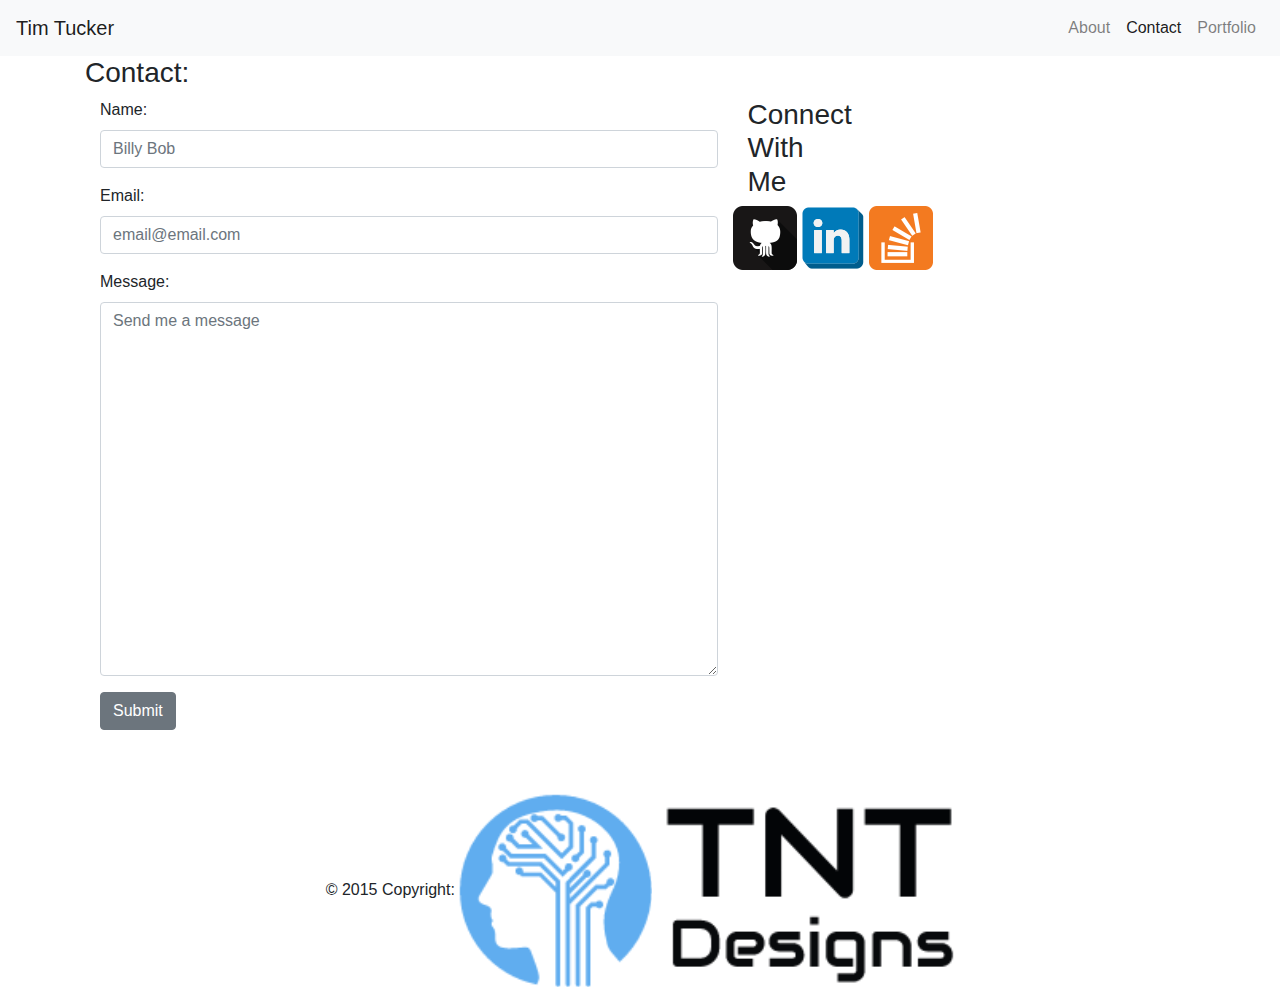
==== contact.html @ f37ee7fb "changes with bootstrap coding on portfolio page" ====
<!-- Bootstrap Portfolio Homework #2 -->
<!DOCTYPE html>
<html>
    <head>
        <title>Tim Tucker Bootstrap Bio</title>
        <link rel="stylesheet" href="https://maxcdn.bootstrapcdn.com/bootstrap/4.0.0/css/bootstrap.min.css" >
    </head>

<body>
        <header>  
                <nav class="navbar navbar-expand-lg navbar-light bg-light">
                        <a class="navbar-brand" href="#">Tim Tucker</a>
                        <button class="navbar-toggler" type="button" data-toggle="collapse" data-target="#navbarSupportedContent" aria-controls="navbarSupportedContent" aria-expanded="false" aria-label="Toggle navigation">
                          <span class="navbar-toggler-icon"></span>
                        </button>
                      
                        <div class="collapse navbar-collapse" id="navbarSupportedContent">
                          <ul class="navbar-nav ml-auto">
                            <li class="nav-item">
                              <a class="nav-link" href="index.html">About</a>
                            </li>
                            <li class="nav-item active">
                              <a class="nav-link" href="contact.html">Contact<span class="sr-only"></span></span></a>
                            </li>
                            <li class="nav-item ">
                                <a class="nav-link" href="porfolio.html">Portfolio</a>
                              </li>
                            </ul>
                        </div>
            </header>

    <div class="container">
        <!-- main container in with contact forms -->
        <h3>Contact:</h3>
        <div class="container">
            <div class="row">
            <div class="col-md-7">
                <div class="form-group">
                    <label for="usr">Name:</label>
                    <input type="text" class="form-control" id="usr" placeholder="Billy Bob">
                </div>
                <div class="form-group">
                    <label for="pwd">Email:</label>
                    <input type="email" class="form-control" id="email" placeholder="email@email.com">
                </div>
                <div class="form-group">
                    <label for="comment">Message:</label>
                    <textarea class="form-control" rows="15" id="comment" placeholder="Send me a message"></textarea>
                </div>
                <input class="btn btn-secondary" type="submit" value="Submit">
            </div>
            <div class="conatianer" style="display:inline" > 
                <div class="float-right" > 
                <div class="col-md-3">
           
                <!-- Sidebar with links to social media -->
                <h3>Connect With Me</div>
                    <a href="https://github.com/tntucker0015" target="_blank" alt="GitHub">
                        <img  class="thumbnail" src="images/if_github2_252065.png"></a>
                    <a href="https://www.linkedin.com/in/tim-tucker/" alt="LinkedIN" target="_blank">
                        <img class="thumbnail" src="images/if_square_linkedin_1374506.png" ></a>
                    <a href="https://stackoverflow.com/users/9131653/tntucker?tab=profile" alt="Stackoverflow" target="_blank">
                        <img class="thumbnail" src="images/if_overflow_386674.png" ></a>
                </div>
                </div>
            </div>
            </div>
        </div>
</body>
<footer class="page-footer font-small #2e2e2e pt-4 mt-4">
        <div class="footer-copyright py-3 text-center">
            <div class="container-fluid">
                © 2015 Copyright: <img class="image-thumbnail" src="images/Logomakr_8L2lxQ.png"></a>
            </div>
        </div>
    </footer>
</html>
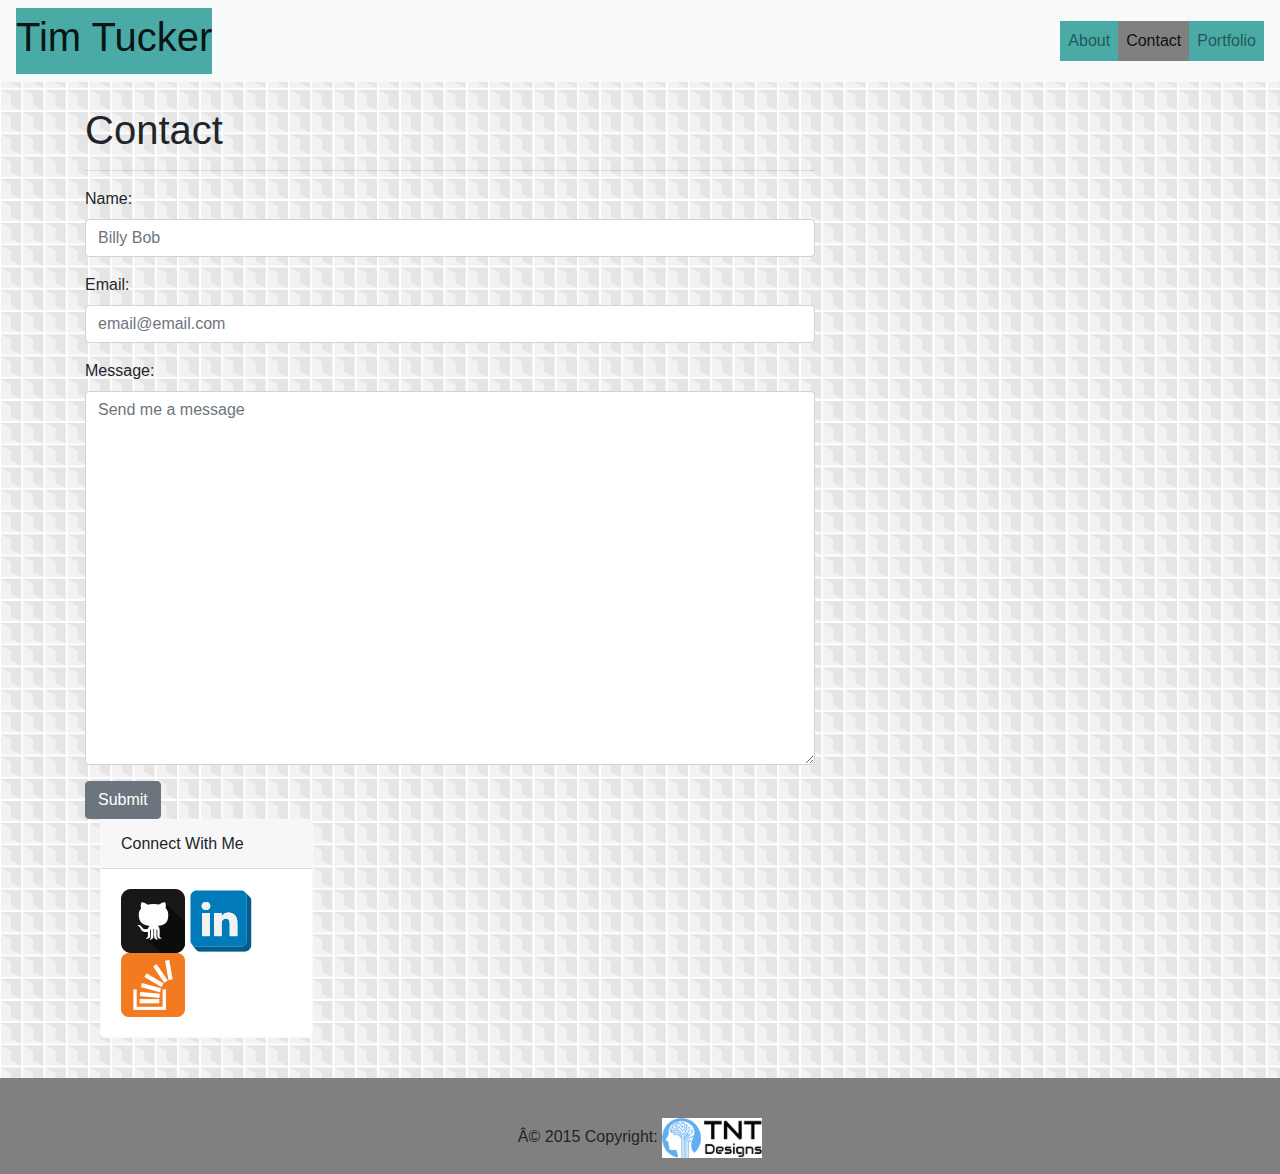
==== commit f2264a2a: "many more changes to html and css code" ====
--- a/contact.html
+++ b/contact.html
@@ -1,78 +1,91 @@
 <!-- Bootstrap Portfolio Homework #2 -->
 <!DOCTYPE html>
-<html>
-    <head>
-        <title>Tim Tucker Bootstrap Bio</title>
-        <link rel="stylesheet" href="https://maxcdn.bootstrapcdn.com/bootstrap/4.0.0/css/bootstrap.min.css" >
-    </head>
+<html lang="en">
+
+<head>
+    <title>Tim Tucker Bootstrap Bio</title>
+    <meta charset="UT-8">
+    <meta name="viewport" content="width=device-width, initial-scale=1">
+    <link rel="stylesheet" href="https://maxcdn.bootstrapcdn.com/bootstrap/4.0.0/css/bootstrap.min.css">
+    <link rel="stylesheet" type="text/css" href="style.css">
+</head>
 
 <body>
-        <header>  
-                <nav class="navbar navbar-expand-lg navbar-light bg-light">
-                        <a class="navbar-brand" href="#">Tim Tucker</a>
-                        <button class="navbar-toggler" type="button" data-toggle="collapse" data-target="#navbarSupportedContent" aria-controls="navbarSupportedContent" aria-expanded="false" aria-label="Toggle navigation">
-                          <span class="navbar-toggler-icon"></span>
-                        </button>
-                      
-                        <div class="collapse navbar-collapse" id="navbarSupportedContent">
-                          <ul class="navbar-nav ml-auto">
-                            <li class="nav-item">
-                              <a class="nav-link" href="index.html">About</a>
-                            </li>
-                            <li class="nav-item active">
-                              <a class="nav-link" href="contact.html">Contact<span class="sr-only"></span></span></a>
-                            </li>
-                            <li class="nav-item ">
-                                <a class="nav-link" href="porfolio.html">Portfolio</a>
-                              </li>
-                            </ul>
-                        </div>
-            </header>
+        <header>
+            <nav class="navbar navbar-expand-lg navbar-light bg-light">
+                <a class="navbar-brand" href="#">
+                    <h1>Tim Tucker</h1>
+                </a>
+                <button class="navbar-toggler collapsed" type="button" data-toggle="collapse" data-target="#navbarSupportedContent" aria-controls="navbarSupportedContent"
+                    aria-expanded="false" aria-label="Toggle navigation">
+                    <span class="navbar-toggler-icon"></span>
+                </button>
 
-    <div class="container">
-        <!-- main container in with contact forms -->
-        <h3>Contact:</h3>
-        <div class="container">
+                <div class="collapse navbar-collapse" id="navbarSupportedContent">
+                    <ul class="navbar-nav ml-auto">
+                        <li class="nav-item">
+                            <a class="nav-link" href="index.html">About</a>
+                        </li>
+                        <li class="nav-item active">
+                            <a class="nav-link" href="contact.html">Contact<span class="sr-only"></span></a>
+                        </li>
+                        <li class="nav-item">
+                            <a class="nav-link" href="portfolio.html">Portfolio</a>
+                        </li>
+                    </ul>
+                </div>
+            </nav>
+        </header>
+        <br />
+                <!-- main container in with contact forms -->
+        <section class="container">
             <div class="row">
-            <div class="col-md-7">
-                <div class="form-group">
-                    <label for="usr">Name:</label>
-                    <input type="text" class="form-control" id="usr" placeholder="Billy Bob">
-                </div>
-                <div class="form-group">
-                    <label for="pwd">Email:</label>
-                    <input type="email" class="form-control" id="email" placeholder="email@email.com">
-                </div>
-                <div class="form-group">
+            <div class="col-md-8">
+                <h1>Contact</h1>
+                <hr />
+                <div class"row">
+                <div class="">
+                    <div class="form-group">
+                        <label for="usr">Name:</label>
+                        <input type="text" class="form-control" id="usr" placeholder="Billy Bob">
+                    </div>
+                    <div class="form-group">
+                        <label for="pwd">Email:</label>
+                        <input type="email" class="form-control" id="email" placeholder="email@email.com">
+                    </div>
+                    <div class="form-group">
                     <label for="comment">Message:</label>
-                    <textarea class="form-control" rows="15" id="comment" placeholder="Send me a message"></textarea>
-                </div>
-                <input class="btn btn-secondary" type="submit" value="Submit">
-            </div>
-            <div class="conatianer" style="display:inline" > 
-                <div class="float-right" > 
-                <div class="col-md-3">
-           
-                <!-- Sidebar with links to social media -->
-                <h3>Connect With Me</div>
-                    <a href="https://github.com/tntucker0015" target="_blank" alt="GitHub">
-                        <img  class="thumbnail" src="images/if_github2_252065.png"></a>
-                    <a href="https://www.linkedin.com/in/tim-tucker/" alt="LinkedIN" target="_blank">
-                        <img class="thumbnail" src="images/if_square_linkedin_1374506.png" ></a>
-                    <a href="https://stackoverflow.com/users/9131653/tntucker?tab=profile" alt="Stackoverflow" target="_blank">
-                        <img class="thumbnail" src="images/if_overflow_386674.png" ></a>
+                        <textarea class="form-control" rows="15" id="comment" placeholder="Send me a message"></textarea>
+                    </div>
+                    <input class="btn btn-secondary" type="submit" value="Submit">
                 </div>
                 </div>
+            <section class="col-md-4"> 
+                    <div class="card border-light mb-3" style="max-width: 18rem;">
+                        <div class="card-header">Connect With Me</div>
+                            <div class="card-body">
+                                <p class="card-text"> <a href="https://github.com/tntucker0015" target="_blank">
+                                    <img  class="thumbnail" src="images/if_github2_252065.png" alt="Github"></a>
+                                    <a href="https://www.linkedin.com/in/tim-tucker/" target="_blank">
+                                        <img class="thumbnail" src="images/if_square_linkedin_1374506.png" alt="Linked In" ></a>
+                                    <a href="https://stackoverflow.com/users/9131653/tntucker?tab=profile" target="_blank">
+                                        <img class="thumbnail" src="images/if_overflow_386674.png" alt="Stack overflow"></a>
+                                </p>
+                            </div>
+                        </div>
+                    </div>
+                </section>
             </div>
+        </section>
+</body>
+<footer>
+    <div class="page-footer font-small #2e2e2e pt-4 mt-4">
+        <div class="footer-copyright py-3 text-center">
+            <div class="container-fluid">
+                © 2015 Copyright:
+                <img class="image-thumbnail" id="logo" src="images/Logomakr_8L2lxQ.png" alt="tnt designs">
             </div>
         </div>
-</body>
-<footer class="page-footer font-small #2e2e2e pt-4 mt-4">
-        <div class="footer-copyright py-3 text-center">
-            <div class="container-fluid">
-                © 2015 Copyright: <img class="image-thumbnail" src="images/Logomakr_8L2lxQ.png"></a>
-            </div>
-        </div>
-    </footer>
-</html>
+    </div>
+</footer>
 
--- a/style.css
+++ b/style.css
@@ -0,0 +1,50 @@
+
+body {
+    background-image: url(images/skyscraper.png);
+}
+
+header {
+    background-color: white;
+    border-bottom: 3px;
+    border-bottom-color: #4aaaa5;
+}
+.active {
+    background-color: grey;
+    color: #4aaaa5;
+}
+
+
+h3 {
+    position:absolute;
+    bottom: 30px;
+    margin-left: 0px;
+    margin-right: 0px;
+    color: white;
+    background-color: #4aaaa5;
+    text-align: center;
+}
+
+.navbar-brand {
+    background-color: #4aaaa5;
+    color: white;
+}
+
+.navbar-nav {
+    background-color: #4aaaa5;
+    color:white;
+    padding-top: 0px;
+    padding-bottom: 0px;
+    margin: 0px;
+    
+}
+
+footer {
+    padding: 0px;
+    border-top: 5px;
+    border-top-color: #4aaaa5;
+    background-color: grey;
+}
+#logo {
+    height:40px;
+    width: 100px;
+}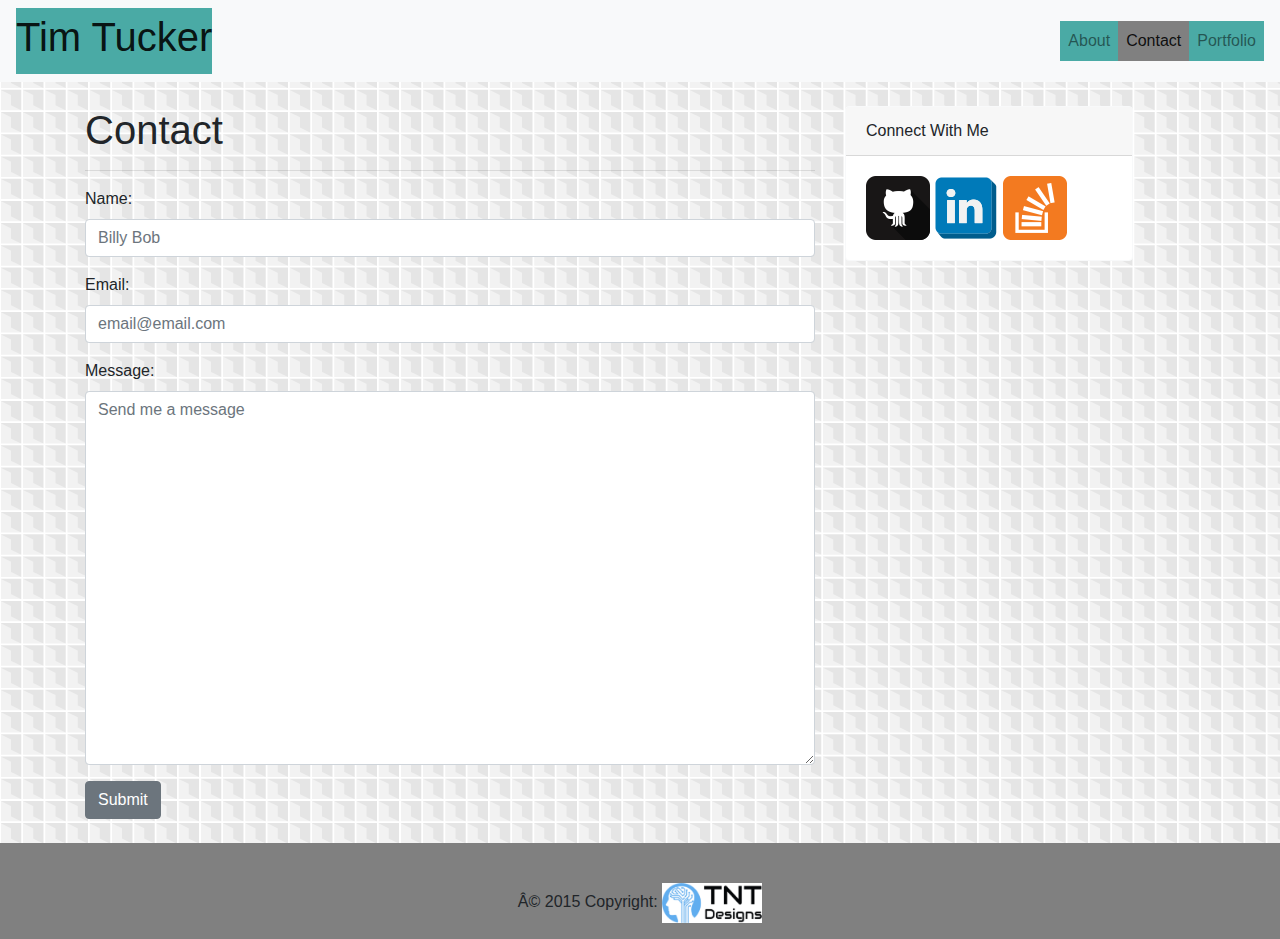
==== commit 4a7c9e13: "touch ups" ====
--- a/contact.html
+++ b/contact.html
@@ -40,27 +40,28 @@
                 <!-- main container in with contact forms -->
         <section class="container">
             <div class="row">
-            <div class="col-md-8">
-                <h1>Contact</h1>
-                <hr />
+                <div class="col-md-8">
+                    <h1>Contact</h1>
+                    <hr />
                 <div class"row">
-                <div class="">
-                    <div class="form-group">
-                        <label for="usr">Name:</label>
-                        <input type="text" class="form-control" id="usr" placeholder="Billy Bob">
+                    <div class="">
+                        <div class="form-group">
+                            <label for="usr">Name:</label>
+                            <input type="text" class="form-control" id="usr" placeholder="Billy Bob">
+                        </div>
+                        <div class="form-group">
+                            <label for="pwd">Email:</label>
+                            <input type="email" class="form-control" id="email" placeholder="email@email.com">
+                        </div>
+                        <div class="form-group">
+                            <label for="comment">Message:</label>
+                            <textarea class="form-control" rows="15" id="comment" placeholder="Send me a message"></textarea>
+                        </div>
+                        <input class="btn btn-secondary" type="submit" value="Submit">
                     </div>
-                    <div class="form-group">
-                        <label for="pwd">Email:</label>
-                        <input type="email" class="form-control" id="email" placeholder="email@email.com">
-                    </div>
-                    <div class="form-group">
-                    <label for="comment">Message:</label>
-                        <textarea class="form-control" rows="15" id="comment" placeholder="Send me a message"></textarea>
-                    </div>
-                    <input class="btn btn-secondary" type="submit" value="Submit">
                 </div>
                 </div>
-            <section class="col-md-4"> 
+                <section class="col-md-4"> 
                     <div class="card border-light mb-3" style="max-width: 18rem;">
                         <div class="card-header">Connect With Me</div>
                             <div class="card-body">
--- a/style.css
+++ b/style.css
@@ -13,6 +13,9 @@
     color: #4aaaa5;
 }
 
+.card-deck {
+    margin-right: 0px;
+}
 
 h3 {
     position:absolute;
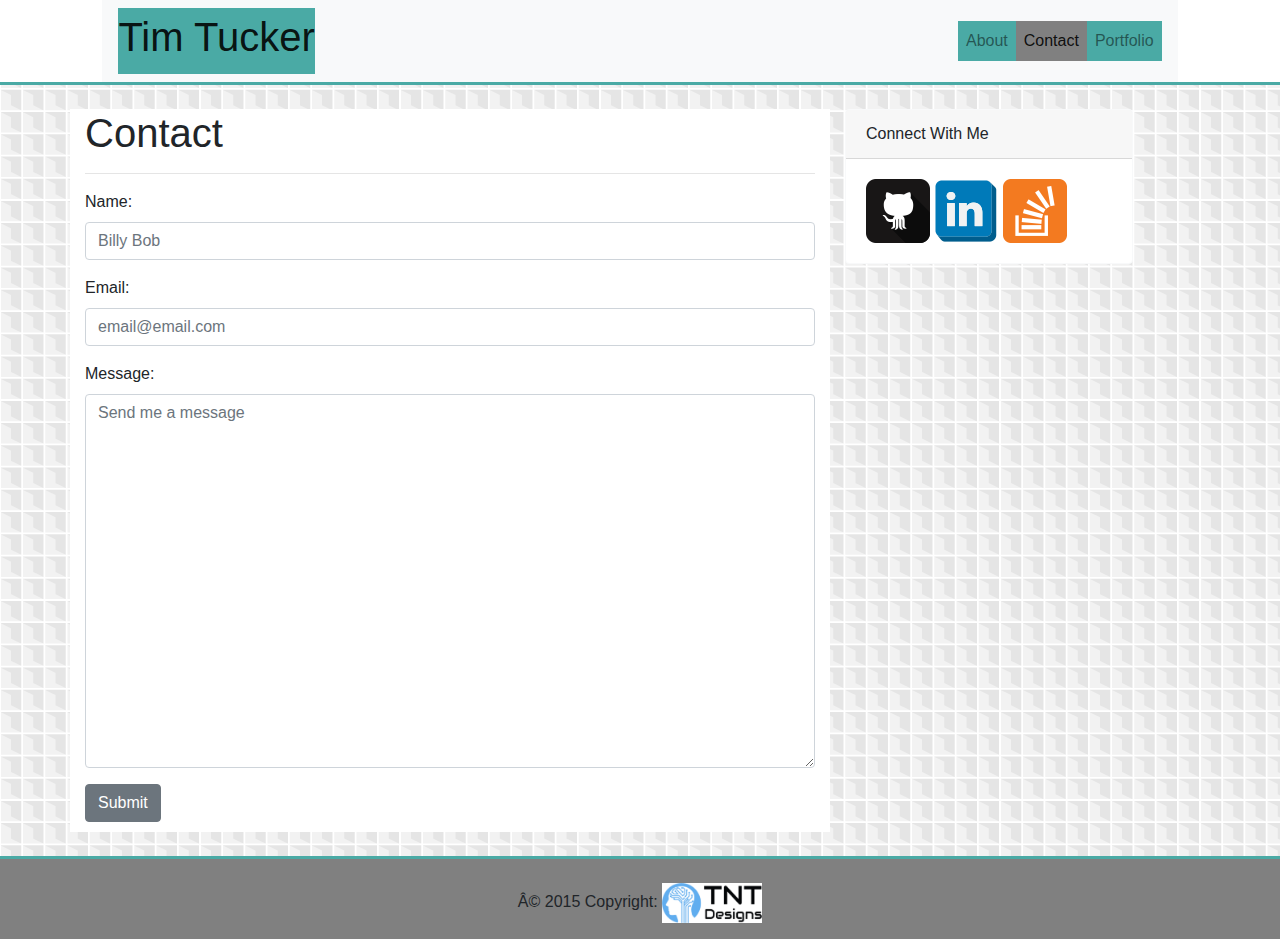
==== commit e4400705: "fixing stuff" ====
--- a/contact.html
+++ b/contact.html
@@ -40,7 +40,7 @@
                 <!-- main container in with contact forms -->
         <section class="container">
             <div class="row">
-                <div class="col-md-8">
+                <div class="col-md-8" id="contact">
                     <h1>Contact</h1>
                     <hr />
                 <div class"row">
@@ -61,6 +61,7 @@
                     </div>
                 </div>
                 </div>
+                <br />
                 <section class="col-md-4"> 
                     <div class="card border-light mb-3" style="max-width: 18rem;">
                         <div class="card-header">Connect With Me</div>
@@ -79,8 +80,9 @@
             </div>
         </section>
 </body>
+<br />
 <footer>
-    <div class="page-footer font-small #2e2e2e pt-4 mt-4">
+    <div class="page-footer font-small #2e2e2e pt-1 mt-1">
         <div class="footer-copyright py-3 text-center">
             <div class="container-fluid">
                 © 2015 Copyright:
--- a/style.css
+++ b/style.css
@@ -5,21 +5,37 @@
 
 header {
     background-color: white;
-    border-bottom: 3px;
-    border-bottom-color: #4aaaa5;
+    border-bottom: solid #4aaaa5 3px;
+    padding-left: 8%;
+    padding-right: 8%;
+    padding-top: 0px;
+    padding-bottom: 0px;
 }
+
 .active {
     background-color: grey;
     color: #4aaaa5;
 }
 
-.card-deck {
-    margin-right: 0px;
+#about-tim, #contact, #potfolio {
+    background-color:#fff;
+    padding-bottom: 10px;
+}
+
+
+#portfolio {
+    background-color: #fff;
+    padding-bottom: 10px;
+}
+
+.portfolio {
+    padding-left: 15px;
+    padding-top: 20px;
 }
 
 h3 {
-    position:absolute;
-    bottom: 30px;
+    position:relative;
+    top: 110px;
     margin-left: 0px;
     margin-right: 0px;
     color: white;
@@ -42,11 +58,12 @@
 }
 
 footer {
-    padding: 0px;
-    border-top: 5px;
-    border-top-color: #4aaaa5;
     background-color: grey;
+    border-top:  solid #4aaaa5 3px;
+    margin-top: 0px;
+    padding-top: 0px;
 }
+
 #logo {
     height:40px;
     width: 100px;
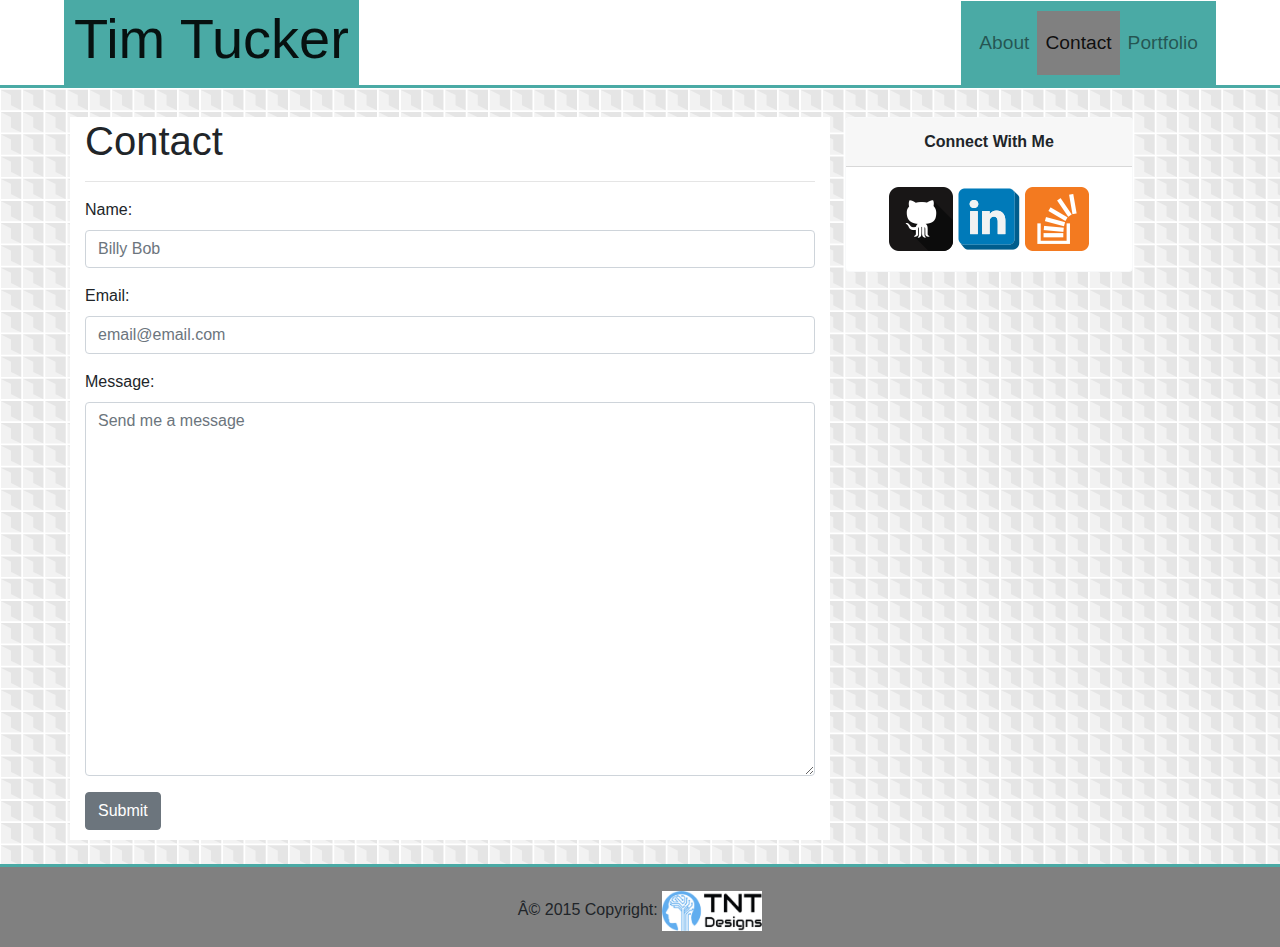
==== commit 77c123e0: "final changes to bootstrap portfolio before submit" ====
--- a/contact.html
+++ b/contact.html
@@ -11,31 +11,32 @@
 </head>
 
 <body>
-        <header>
-            <nav class="navbar navbar-expand-lg navbar-light bg-light">
-                <a class="navbar-brand" href="#">
-                    <h1>Tim Tucker</h1>
-                </a>
-                <button class="navbar-toggler collapsed" type="button" data-toggle="collapse" data-target="#navbarSupportedContent" aria-controls="navbarSupportedContent"
-                    aria-expanded="false" aria-label="Toggle navigation">
-                    <span class="navbar-toggler-icon"></span>
-                </button>
+    <header>
+        <nav class="navbar navbar-expand-lg navbar-light">
+            <a class="navbar-brand" href="#"><h1 class="display-4 strong">Tim Tucker</h1>
+            </a>
+            <button class="navbar-toggler collapsed" type="button" data-toggle="collapse" data-target="#navbarSupportedContent" aria-controls="navbarSupportedContent"
+                aria-expanded="false" aria-label="Toggle navigation">
+                <span class="navbar-toggler-icon"></span>
+            </button>
+            <div class="collapse navbar-collapse" id="navbarSupportedContent">
+                <ul class="navbar-nav ml-auto">
+                    <li class="nav-item">
+                        <a class="nav-link" href="index.html">About
+                        </a>
+                    </li>
+                    <li class="nav-item active">
+                        <a class="nav-link" href="contact.html">Contact<span class="sr-only"></span>
+                        </a>
+                        </li>
+                    <li class="nav-item">
+                        <a class="nav-link" href="portfolio.html">Portfolio</a>
+                    </li>
+                </ul>
+            </div>
+        </nav>
+    </header>
 
-                <div class="collapse navbar-collapse" id="navbarSupportedContent">
-                    <ul class="navbar-nav ml-auto">
-                        <li class="nav-item">
-                            <a class="nav-link" href="index.html">About</a>
-                        </li>
-                        <li class="nav-item active">
-                            <a class="nav-link" href="contact.html">Contact<span class="sr-only"></span></a>
-                        </li>
-                        <li class="nav-item">
-                            <a class="nav-link" href="portfolio.html">Portfolio</a>
-                        </li>
-                    </ul>
-                </div>
-            </nav>
-        </header>
         <br />
                 <!-- main container in with contact forms -->
         <section class="container">
@@ -64,7 +65,7 @@
                 <br />
                 <section class="col-md-4"> 
                     <div class="card border-light mb-3" style="max-width: 18rem;">
-                        <div class="card-header">Connect With Me</div>
+                        <div class="card-header"><strong>Connect With Me</strong></div>
                             <div class="card-body">
                                 <p class="card-text"> <a href="https://github.com/tntucker0015" target="_blank">
                                     <img  class="thumbnail" src="images/if_github2_252065.png" alt="Github"></a>
@@ -79,6 +80,9 @@
                 </section>
             </div>
         </section>
+    <script src="https://code.jquery.com/jquery-3.2.1.slim.min.js" integrity="sha384-KJ3o2DKtIkvYIK3UENzmM7KCkRr/rE9/Qpg6aAZGJwFDMVNA/GpGFF93hXpG5KkN" crossorigin="anonymous"></script>
+    <script src="https://cdnjs.cloudflare.com/ajax/libs/popper.js/1.12.9/umd/popper.min.js" integrity="sha384-ApNbgh9B+Y1QKtv3Rn7W3mgPxhU9K/ScQsAP7hUibX39j7fakFPskvXusvfa0b4Q" crossorigin="anonymous"></script>
+    <script src="https://maxcdn.bootstrapcdn.com/bootstrap/4.0.0/js/bootstrap.min.js" integrity="sha384-JZR6Spejh4U02d8jOt6vLEHfe/JQGiRRSQQxSfFWpi1MquVdAyjUar5+76PVCmYl" crossorigin="anonymous"></script>
 </body>
 <br />
 <footer>
--- a/style.css
+++ b/style.css
@@ -6,26 +6,27 @@
 header {
     background-color: white;
     border-bottom: solid #4aaaa5 3px;
-    padding-left: 8%;
-    padding-right: 8%;
-    padding-top: 0px;
-    padding-bottom: 0px;
+    padding-left: 5%;
+    padding-right: 5%;
+    margin-bottom: 5px;
+}
+
+.card-header, .card-text {
+    text-align:center;
+}
+
+.card-img-overlay {
+    padding: 0px;
 }
 
 .active {
     background-color: grey;
-    color: #4aaaa5;
 }
 
-#about-tim, #contact, #potfolio {
+#about-tim, #contact, #portfolio {
     background-color:#fff;
     padding-bottom: 10px;
-}
-
-
-#portfolio {
-    background-color: #fff;
-    padding-bottom: 10px;
+    border: none;
 }
 
 .portfolio {
@@ -43,19 +44,31 @@
     text-align: center;
 }
 
+.navbar {
+    padding: 0px;
+}
 .navbar-brand {
     background-color: #4aaaa5;
-    color: white;
+    padding-left: 10px;
+    padding-right: 10px;
 }
 
 .navbar-nav {
     background-color: #4aaaa5;
-    color:white;
-    padding-top: 0px;
-    padding-bottom: 0px;
-    margin: 0px;
-    
+    font-size: larger;
+    line-height: 2.5em;
+    padding: 10px;
 }
+
+.nav-item {
+    color: #4aaaa5;
+    transition: 2s;
+}
+
+.nav-item:hover {
+    background-color: white;
+}
+
 
 footer {
     background-color: grey;
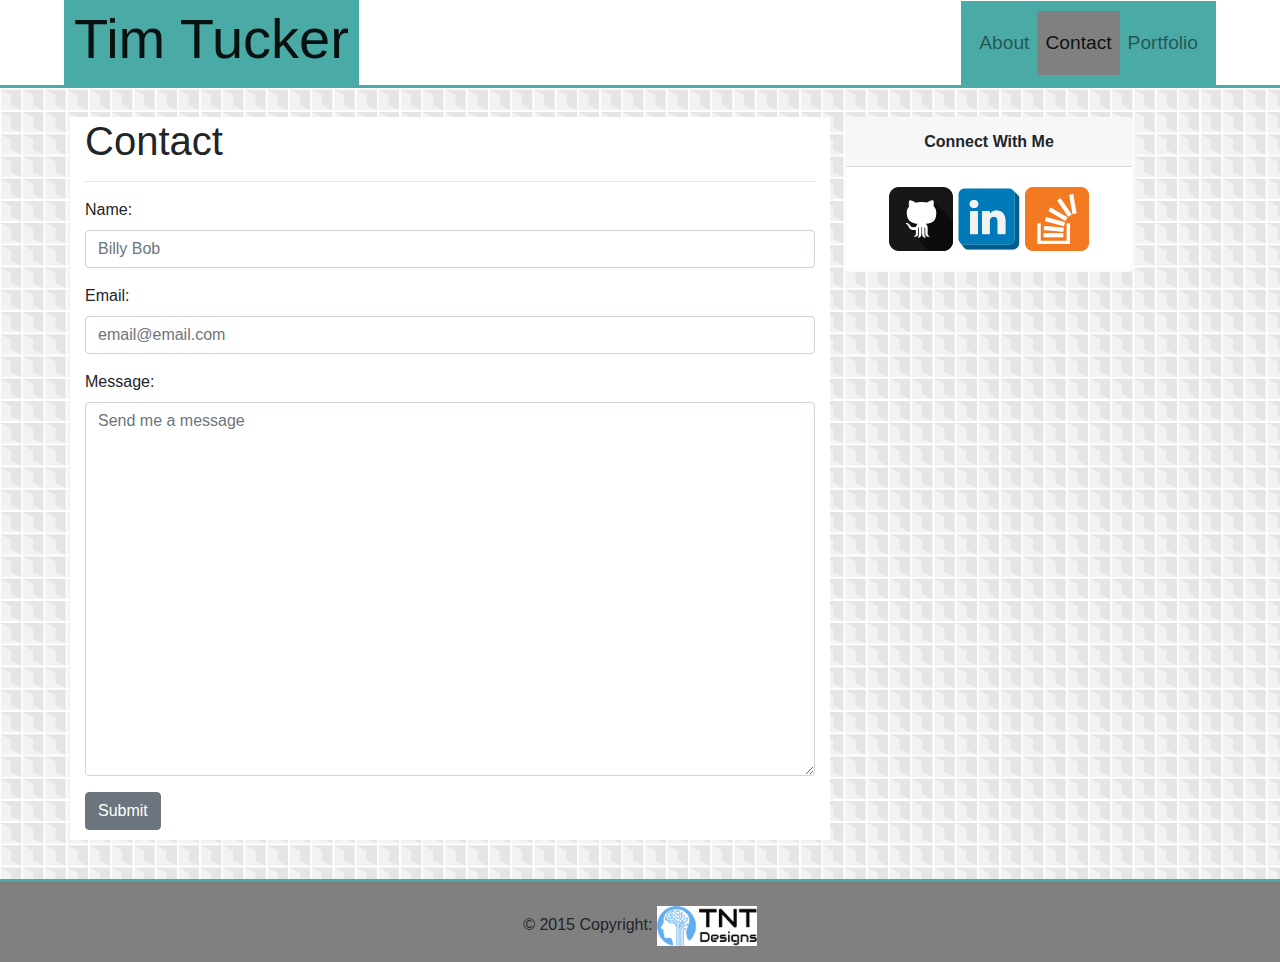
==== commit f743f59a: "changes after vaildator" ====
--- a/contact.html
+++ b/contact.html
@@ -4,7 +4,7 @@
 
 <head>
     <title>Tim Tucker Bootstrap Bio</title>
-    <meta charset="UT-8">
+    <meta charset="utf-8">
     <meta name="viewport" content="width=device-width, initial-scale=1">
     <link rel="stylesheet" href="https://maxcdn.bootstrapcdn.com/bootstrap/4.0.0/css/bootstrap.min.css">
     <link rel="stylesheet" type="text/css" href="style.css">
@@ -13,7 +13,8 @@
 <body>
     <header>
         <nav class="navbar navbar-expand-lg navbar-light">
-            <a class="navbar-brand" href="#"><h1 class="display-4 strong">Tim Tucker</h1>
+            <a class="navbar-brand" href="#">
+                <h1 class="display-4 strong">Tim Tucker</h1>
             </a>
             <button class="navbar-toggler collapsed" type="button" data-toggle="collapse" data-target="#navbarSupportedContent" aria-controls="navbarSupportedContent"
                 aria-expanded="false" aria-label="Toggle navigation">
@@ -26,9 +27,10 @@
                         </a>
                     </li>
                     <li class="nav-item active">
-                        <a class="nav-link" href="contact.html">Contact<span class="sr-only"></span>
+                        <a class="nav-link" href="contact.html">Contact
+                            <span class="sr-only"></span>
                         </a>
-                        </li>
+                    </li>
                     <li class="nav-item">
                         <a class="nav-link" href="portfolio.html">Portfolio</a>
                     </li>
@@ -37,52 +39,58 @@
         </nav>
     </header>
 
-        <br />
-                <!-- main container in with contact forms -->
-        <section class="container">
-            <div class="row">
-                <div class="col-md-8" id="contact">
-                    <h1>Contact</h1>
-                    <hr />
-                <div class"row">
-                    <div class="">
-                        <div class="form-group">
-                            <label for="usr">Name:</label>
-                            <input type="text" class="form-control" id="usr" placeholder="Billy Bob">
-                        </div>
-                        <div class="form-group">
-                            <label for="pwd">Email:</label>
-                            <input type="email" class="form-control" id="email" placeholder="email@email.com">
-                        </div>
-                        <div class="form-group">
-                            <label for="comment">Message:</label>
-                            <textarea class="form-control" rows="15" id="comment" placeholder="Send me a message"></textarea>
-                        </div>
-                        <input class="btn btn-secondary" type="submit" value="Submit">
+    <br />
+    <!-- main container in with contact forms -->
+    <section class="container">
+        <div class="row">
+            <div class="col-md-8" id="contact">
+                <h1>Contact</h1>
+                <hr />
+                <div class="">
+                    <div class="form-group">
+                        <label for="usr">Name:</label>
+                        <input type="text" class="form-control" id="usr" placeholder="Billy Bob">
+                    </div>
+                    <div class="form-group">
+                        <label for="pwd">Email:</label>
+                        <input type="email" class="form-control" id="email" placeholder="email@email.com">
+                    </div>
+                    <div class="form-group">
+                        <label for="comment">Message:</label>
+                        <textarea class="form-control" rows="15" id="comment" placeholder="Send me a message"></textarea>
+                    </div>
+                    <input class="btn btn-secondary" type="submit" value="Submit">
+                </div>
+            </div>
+            <br />
+            <section class="col-md-4">
+                <div class="card border-light mb-3" style="max-width: 18rem;">
+                    <div class="card-header">
+                        <strong>Connect With Me</strong>
+                    </div>
+                    <div class="card-body">
+                        <p class="card-text">
+                            <a href="https://github.com/tntucker0015" target="_blank">
+                                <img class="thumbnail" src="images/if_github2_252065.png" alt="Github">
+                            </a>
+                            <a href="https://www.linkedin.com/in/tim-tucker/" target="_blank">
+                                <img class="thumbnail" src="images/if_square_linkedin_1374506.png" alt="Linked In">
+                            </a>
+                            <a href="https://stackoverflow.com/users/9131653/tntucker?tab=profile" target="_blank">
+                                <img class="thumbnail" src="images/if_overflow_386674.png" alt="Stack overflow">
+                            </a>
+                        </p>
                     </div>
                 </div>
-                </div>
-                <br />
-                <section class="col-md-4"> 
-                    <div class="card border-light mb-3" style="max-width: 18rem;">
-                        <div class="card-header"><strong>Connect With Me</strong></div>
-                            <div class="card-body">
-                                <p class="card-text"> <a href="https://github.com/tntucker0015" target="_blank">
-                                    <img  class="thumbnail" src="images/if_github2_252065.png" alt="Github"></a>
-                                    <a href="https://www.linkedin.com/in/tim-tucker/" target="_blank">
-                                        <img class="thumbnail" src="images/if_square_linkedin_1374506.png" alt="Linked In" ></a>
-                                    <a href="https://stackoverflow.com/users/9131653/tntucker?tab=profile" target="_blank">
-                                        <img class="thumbnail" src="images/if_overflow_386674.png" alt="Stack overflow"></a>
-                                </p>
-                            </div>
-                        </div>
-                    </div>
-                </section>
-            </div>
-        </section>
-    <script src="https://code.jquery.com/jquery-3.2.1.slim.min.js" integrity="sha384-KJ3o2DKtIkvYIK3UENzmM7KCkRr/rE9/Qpg6aAZGJwFDMVNA/GpGFF93hXpG5KkN" crossorigin="anonymous"></script>
-    <script src="https://cdnjs.cloudflare.com/ajax/libs/popper.js/1.12.9/umd/popper.min.js" integrity="sha384-ApNbgh9B+Y1QKtv3Rn7W3mgPxhU9K/ScQsAP7hUibX39j7fakFPskvXusvfa0b4Q" crossorigin="anonymous"></script>
-    <script src="https://maxcdn.bootstrapcdn.com/bootstrap/4.0.0/js/bootstrap.min.js" integrity="sha384-JZR6Spejh4U02d8jOt6vLEHfe/JQGiRRSQQxSfFWpi1MquVdAyjUar5+76PVCmYl" crossorigin="anonymous"></script>
+            </section>
+        </div>
+    </section>
+    <script src="https://code.jquery.com/jquery-3.2.1.slim.min.js" integrity="sha384-KJ3o2DKtIkvYIK3UENzmM7KCkRr/rE9/Qpg6aAZGJwFDMVNA/GpGFF93hXpG5KkN"
+        crossorigin="anonymous"></script>
+    <script src="https://cdnjs.cloudflare.com/ajax/libs/popper.js/1.12.9/umd/popper.min.js" integrity="sha384-ApNbgh9B+Y1QKtv3Rn7W3mgPxhU9K/ScQsAP7hUibX39j7fakFPskvXusvfa0b4Q"
+        crossorigin="anonymous"></script>
+    <script src="https://maxcdn.bootstrapcdn.com/bootstrap/4.0.0/js/bootstrap.min.js" integrity="sha384-JZR6Spejh4U02d8jOt6vLEHfe/JQGiRRSQQxSfFWpi1MquVdAyjUar5+76PVCmYl"
+        crossorigin="anonymous"></script>
 </body>
 <br />
 <footer>
@@ -96,3 +104,4 @@
     </div>
 </footer>
 
+</html>--- a/style.css
+++ b/style.css
@@ -26,7 +26,12 @@
 #about-tim, #contact, #portfolio {
     background-color:#fff;
     padding-bottom: 10px;
+    margin-bottom: 15px;
     border: none;
+}
+
+.form-group {
+    width: 100%;
 }
 
 .portfolio {
